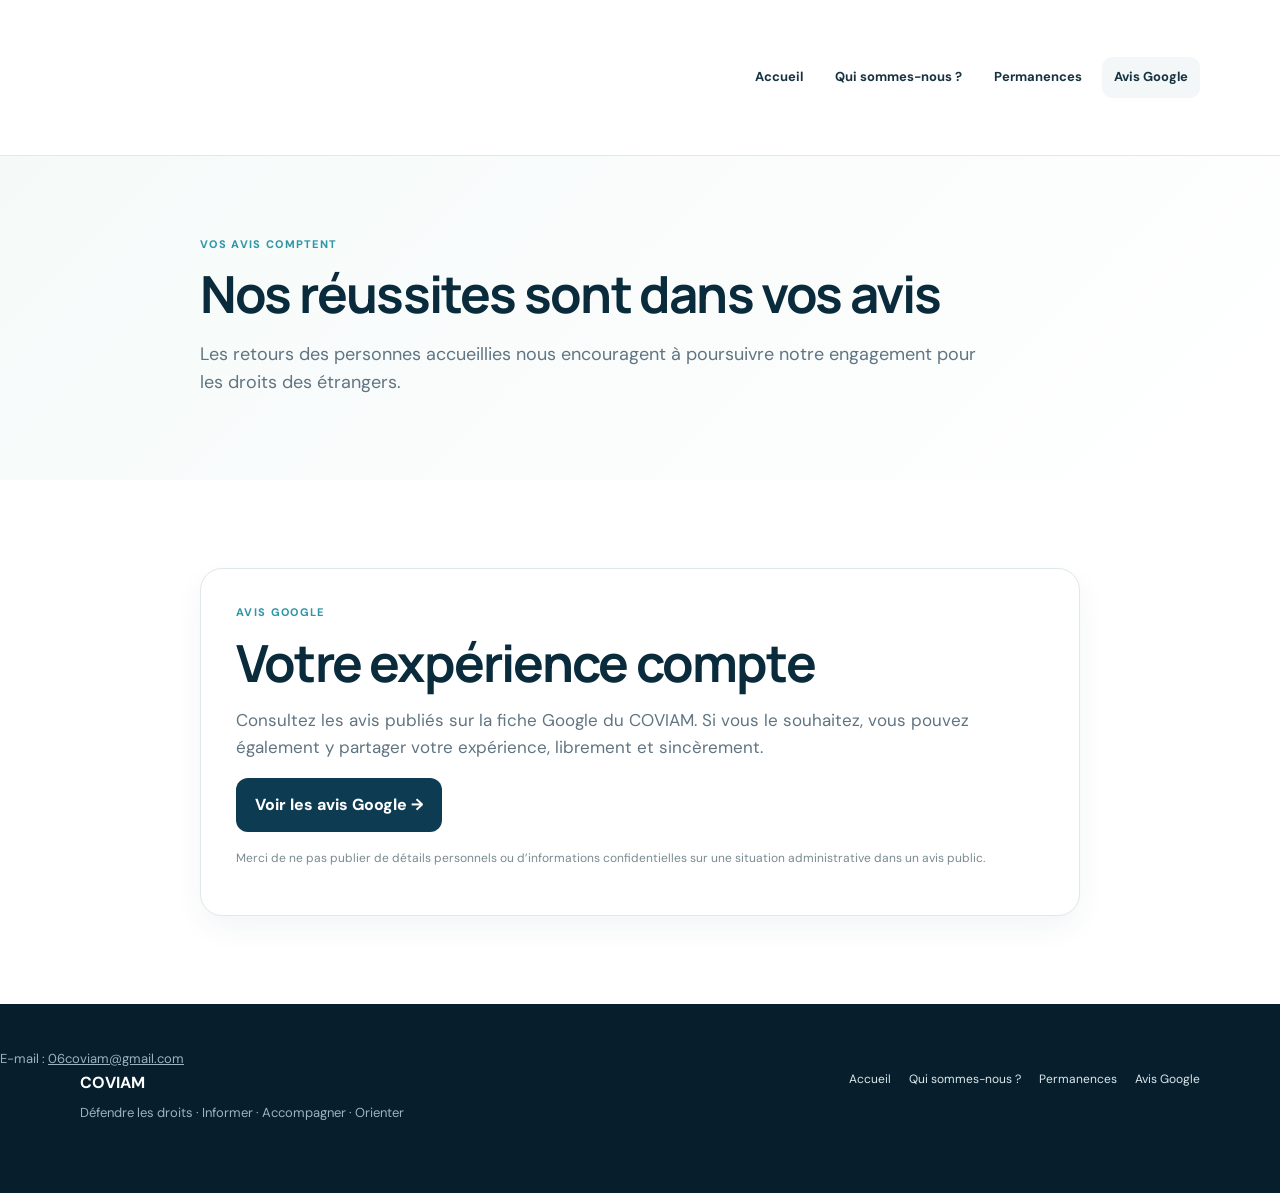
==== avis.html @ aebdeba0 "Créer la page des avis Google du COVIAM" ====
<!doctype html>
<html lang="fr">
<head>
<meta charset="utf-8">
<meta name="viewport" content="width=device-width,initial-scale=1">
<meta name="description" content="Les avis Google sur le COVIAM – Comité de Vigilance des Alpes-Maritimes.">
<meta name="theme-color" content="#0c3b52">
<title>Nos réussites sont dans vos avis – COVIAM</title>
<link rel="stylesheet" href="style.css">
</head>
<body>
<header class="header"><div class="wrap nav">
<a class="brand" href="index.html"><img src="logo-coviam.webp" class="brand-logo" alt="COVIAM – Comité de Vigilance des Alpes-Maritimes"></a>
<button class="burger" id="burger" aria-label="Ouvrir le menu" aria-expanded="false">☰</button>
<nav id="menu"><a href="index.html">Accueil</a><a href="qui-sommes-nous.html">Qui sommes-nous ?</a><a href="permanences.html">Permanences</a><a class="active" href="avis.html">Avis Google</a></nav>
</div></header>
<main>
<section class="page-hero"><div class="wrap narrow">
<p class="eyebrow">Vos avis comptent</p>
<h1>Nos réussites sont dans vos avis</h1>
<p>Les retours des personnes accueillies nous encouragent à poursuivre notre engagement pour les droits des étrangers.</p>
</div></section>
<section class="section"><div class="wrap narrow">
<div class="donor-large">
<p class="kicker">Avis Google</p>
<h2>Votre expérience compte</h2>
<p class="intro">Consultez les avis publiés sur la fiche Google du COVIAM. Si vous le souhaitez, vous pouvez également y partager votre expérience, librement et sincèrement.</p>
<a class="btn primary" href="https://share.google/NiEU6JBV7rTG4fmow" target="_blank" rel="noopener noreferrer">Voir les avis Google →</a>
<p class="small-note">Merci de ne pas publier de détails personnels ou d’informations confidentielles sur une situation administrative dans un avis public.</p>
</div>
</div></section>
</main>
<footer class="footer"><p class="footer-email">E-mail : <a href="mailto:06coviam@gmail.com">06coviam@gmail.com</a></p><div class="wrap footer-grid"><div><b>COVIAM</b><p>Défendre les droits · Informer · Accompagner · Orienter</p></div><div class="footer-nav"><a href="index.html">Accueil</a><a href="qui-sommes-nous.html">Qui sommes-nous ?</a><a href="permanences.html">Permanences</a><a href="avis.html">Avis Google</a></div></div></footer>
<div class="mobile-bar"><a href="permanences.html">📍<span>Permanences</span></a><a href="tel:+33757484401">☎<span>Appeler</span></a><a href="avis.html">★<span>Avis</span></a></div>
<script src="script.js"></script>
</body>
</html>
---- style.css ----
@import url('https://fonts.googleapis.com/css2?family=DM+Sans:wght@400;500;600;700&family=Manrope:wght@700;800&display=swap');
:root{--navy:#0c3b52;--deep:#092b3b;--blue:#176e86;--aqua:#2f96a8;--ink:#173342;--muted:#607582;--line:#dfe8eb;--soft:#f3f7f7;--cream:#fffaf5;--orange:#d77a37}
*{box-sizing:border-box}html{scroll-behavior:smooth}body{margin:0;color:var(--ink);font-family:"DM Sans",Arial,sans-serif;background:#fff;line-height:1.6}a{color:inherit}h1,h2,h3{font-family:Manrope,Arial,sans-serif;line-height:1.1;margin:0}.wrap{width:min(1120px,calc(100% - 40px));margin:auto}.narrow{width:min(880px,calc(100% - 40px))}
.header{position:sticky;top:0;z-index:10;background:rgba(255,255,255,.96);backdrop-filter:blur(12px);border-bottom:1px solid var(--line)}.nav{min-height:78px;display:flex;align-items:center;justify-content:space-between;gap:25px}.brand{display:flex;align-items:center;text-decoration:none}.brand-logo{width:230px;height:auto;display:block}.brand-badge{width:43px;height:43px;border-radius:13px;display:grid;place-items:center;background:var(--navy);color:white;font-weight:800}
.nav nav{display:flex;align-items:center;gap:8px}.nav nav a{padding:10px 12px;text-decoration:none;font-size:13px;font-weight:700;border-radius:10px}.nav nav a:hover,.nav nav a.active{background:var(--soft)}.nav .don-link{background:var(--orange);color:white!important;padding-inline:18px}.burger{display:none;border:0;background:none;font-size:26px;color:var(--navy)}
.hero{background:linear-gradient(135deg,#f6faf9 0%,#fff 58%);padding:95px 0 82px}.hero-grid{display:grid;grid-template-columns:1.35fr .8fr;gap:70px;align-items:center}.eyebrow,.kicker{margin:0;text-transform:uppercase;letter-spacing:.12em;font-size:11px;font-weight:800;color:var(--aqua)}.hero h1{font-size:clamp(44px,6vw,72px);letter-spacing:-.045em;color:var(--deep);margin:14px 0 22px}.hero h1 em{font-style:normal;color:var(--blue)}.lead{font-size:19px;color:var(--muted);max-width:760px}.actions{display:flex;gap:12px;flex-wrap:wrap;margin:28px 0}.btn{display:inline-flex;align-items:center;justify-content:center;text-decoration:none;font-weight:800;border-radius:12px;padding:13px 18px;border:1px solid transparent}.primary{background:var(--navy);color:#fff}.secondary{background:#fff;border-color:var(--line);color:var(--navy)}.light{background:#fff;color:var(--navy)}.donate{background:var(--orange);color:#fff}
.pills{display:flex;gap:10px;flex-wrap:wrap}.pills span{padding:7px 10px;border-radius:999px;background:#e9f4f2;color:#21685f;font-size:11px;font-weight:700}.hero-card{background:#fff;border:1px solid var(--line);border-radius:22px;padding:28px;box-shadow:0 20px 55px rgba(17,54,72,.08)}.status{font-size:12px;font-weight:800;color:#17714e}.status span{display:inline-block;width:8px;height:8px;border-radius:50%;background:#2f9a6d;margin-right:7px}.hero-card h2{font-size:28px;color:var(--deep);margin:15px 0 8px}.hero-card p{color:var(--muted);font-size:14px;margin-top:0}.phone{display:block;text-decoration:none;border:1px solid var(--line);padding:13px;border-radius:13px;margin-top:10px}.phone strong,.phone b{display:block}.phone strong{font-size:12px;color:var(--muted)}.phone b{font-size:17px;color:var(--navy)}.plain-arrow,.map,.phone-inline{display:inline-block;margin-top:15px;color:var(--blue);font-weight:800;font-size:13px;text-decoration:none}.notice{background:#fff4e8;border-top:1px solid #f2dec7;border-bottom:1px solid #f2dec7;padding:16px 0;color:#675546;font-size:13px}.notice.big{padding:20px 22px;border:1px solid #f0ddca;border-radius:16px;margin-bottom:34px}
.section{padding:88px 0}.soft{background:var(--soft)}.section h2,.page-hero h1{font-size:clamp(34px,4vw,53px);letter-spacing:-.035em;color:var(--deep);margin:12px 0 16px}.intro{color:var(--muted);font-size:17px;max-width:850px}.four{display:grid;grid-template-columns:repeat(4,1fr);gap:28px;margin-top:42px}.four article{border-top:1px solid var(--line);padding-top:17px}.four span{font-size:11px;color:var(--aqua);font-weight:900}.four h3{font-size:21px;margin:8px 0}.four p,.cards p,.limits p,.cta-box p,.donor-box p,.list-grid p{color:var(--muted);font-size:14px;margin:0}.head-row{display:flex;justify-content:space-between;align-items:end;gap:30px}.stamp{border:1px solid #bddce1;color:var(--aqua);padding:10px 14px;border-radius:12px;font-weight:900;text-align:center;font-size:12px}.stamp small{color:var(--muted);font-size:9px}.cards{display:grid;grid-template-columns:repeat(3,1fr);gap:16px;margin-top:36px}.cards article,.list-grid article{background:#fff;border:1px solid var(--line);border-radius:18px;padding:23px}.icon{width:38px;height:38px;border-radius:11px;display:grid;place-items:center;background:#e8f2f4;color:var(--blue);font-weight:900}.cards h3{font-size:20px;margin:14px 0 6px}.limits{display:grid;grid-template-columns:1fr 1fr;gap:30px;align-items:center;margin-top:30px;padding:25px;border-radius:18px;background:#fff5e9;border:1px solid #f0dcc6}.limits h3{font-size:24px;margin-top:5px}.cta-box{display:flex;justify-content:space-between;align-items:center;gap:35px;padding:38px;background:var(--navy);border-radius:24px;color:#fff}.cta-box h2,.donor-box h2{color:#fff}.cta-box p,.donor-box p{color:#c6d7df}.donor-box{display:flex;justify-content:space-between;align-items:center;gap:35px;padding:38px;border-radius:24px;background:var(--deep);color:#fff}.donor{padding-top:0}.footer{background:#071f2d;color:#fff;padding:38px 0 70px}.footer-grid{display:flex;justify-content:space-between;gap:40px}.footer p{margin:7px 0 0;color:#9db2bd;font-size:13px}.footer-nav{display:flex;gap:18px;flex-wrap:wrap}.footer-nav a{color:#dce8ed;text-decoration:none;font-size:12px}.footer-bottom{border-top:1px solid rgba(255,255,255,.14);margin-top:28px;padding-top:15px;color:#88a0ad;font-size:11px}.page-hero{padding:80px 0 65px;background:linear-gradient(135deg,#f5faf9,#fff)}.page-hero p:not(.eyebrow){color:var(--muted);font-size:18px;max-width:800px}.facts{display:grid;grid-template-columns:repeat(4,1fr);border-top:1px solid var(--line);margin:40px 0 50px}.facts div{padding:18px 0;border-bottom:1px solid var(--line)}.facts b,.facts span{display:block}.facts b{font-size:11px;color:var(--aqua);text-transform:uppercase;letter-spacing:.1em}.facts span{font-weight:800;margin-top:4px}.list-grid{display:grid;grid-template-columns:repeat(2,1fr);gap:15px;margin-top:25px}.callout{margin-top:32px;padding:20px;border-radius:16px;background:#f8fbfc;border:1px solid #dce8ec}.callout strong{color:var(--navy)}.callout p{margin:5px 0 0;color:var(--muted);font-size:14px}.resources{display:grid;gap:12px;margin-top:34px}.resources a{display:flex;justify-content:space-between;gap:20px;align-items:center;text-decoration:none;padding:20px;border:1px solid var(--line);border-radius:16px}.resources a:hover{border-color:#b9d7dd;transform:translateY(-1px)}.resources small{color:var(--aqua);font-weight:900;letter-spacing:.1em;font-size:10px}.resources h3{font-size:19px;margin:4px 0}.resources p{color:var(--muted);margin:0;font-size:14px}.resources span{font-size:22px;color:var(--blue)}.perm-grid{display:grid;grid-template-columns:repeat(3,1fr);gap:18px}.perm{border:1px solid var(--line);border-radius:20px;padding:24px;box-shadow:0 12px 30px rgba(14,53,71,.05);display:flex;flex-direction:column}.city{font-size:10px;letter-spacing:.11em;font-weight:900;color:var(--aqua)}.perm h2{font-size:27px;margin:11px 0 5px}.address{color:var(--muted);min-height:58px}.schedule{border-block:1px solid var(--line);padding:15px 0;margin:14px 0 17px;display:grid;gap:2px}.schedule small{font-size:9px;letter-spacing:.1em;font-weight:900;color:var(--aqua);margin-top:3px}.schedule b{font-size:14px}.full{width:100%;font-size:13px}.without{padding:10px 0;color:#17714e;font-weight:800;font-size:13px;margin-top:10px}.help-note{margin-top:12px;color:var(--muted);font-size:12px}.donor-large{padding:35px;border:1px solid var(--line);border-radius:22px;background:#fff;box-shadow:0 12px 30px rgba(14,53,71,.05)}.don-placeholder{margin-top:28px;padding:24px;border:2px dashed #cbdde1;border-radius:17px;background:#f7fbfb}.don-placeholder b{color:var(--navy)}.don-placeholder p{color:var(--muted);font-size:14px}.small-note{font-size:12px;color:#7a8a91;margin-top:17px}.job-list{display:grid;grid-template-columns:repeat(2,1fr);gap:10px;margin:30px 0}.job-list div{border:1px solid var(--line);border-radius:12px;padding:12px 14px;background:#fff;font-weight:600;font-size:14px}.mobile-bar{display:none}
@media(max-width:900px){.hero-grid{grid-template-columns:1fr}.four{grid-template-columns:repeat(2,1fr)}.cards,.perm-grid{grid-template-columns:repeat(2,1fr)}.head-row,.cta-box,.donor-box,.footer-grid{flex-direction:column;align-items:flex-start}.limits{grid-template-columns:1fr}}
@media(max-width:720px){.wrap,.narrow{width:min(100% - 28px,680px)}.nav{min-height:70px}.brand-logo{width:190px}.burger{display:block}.nav nav{display:none;position:absolute;left:0;right:0;top:70px;background:#fff;padding:12px 14px 18px;border-bottom:1px solid var(--line);box-shadow:0 20px 35px rgba(8,44,62,.08);flex-direction:column;align-items:stretch}.nav nav.open{display:flex}.nav nav a{padding:12px 13px}.hero{padding:68px 0}.hero h1{font-size:45px}.section{padding:70px 0}.four,.cards,.perm-grid,.list-grid,.facts,.job-list{grid-template-columns:1fr}.facts{margin-top:28px}.cta-box,.donor-box{padding:27px}.mobile-bar{position:fixed;left:10px;right:10px;bottom:10px;z-index:20;display:grid;grid-template-columns:1fr 1fr 1fr;background:rgba(7,31,45,.98);border-radius:15px;padding:6px;box-shadow:0 18px 50px rgba(0,0,0,.24)}.mobile-bar a{text-decoration:none;color:white;text-align:center;font-size:10px;font-weight:800;padding:7px}.mobile-bar a span{display:block}.footer{padding-bottom:100px}.page-hero{padding:65px 0 50px}.resources a{align-items:flex-start}}

.perm-photo{margin:6px 0 12px}.perm-photo img{display:block;width:100%;height:auto;border:1px solid var(--line);border-radius:12px}.perm-photo figcaption{margin-top:7px;color:var(--muted);font-size:11px;line-height:1.45}
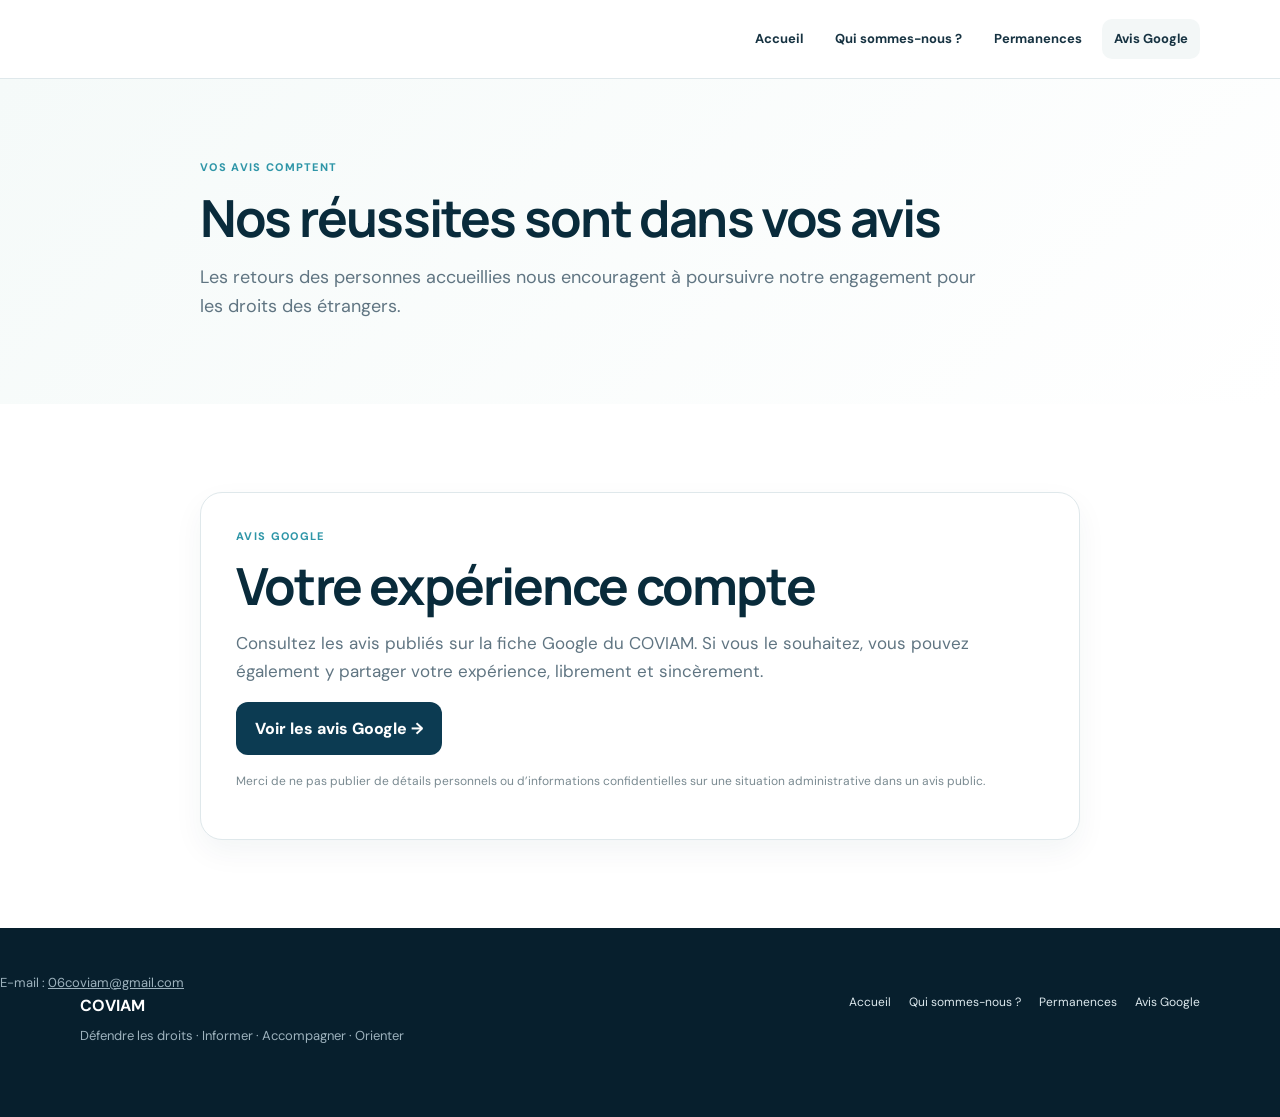
==== commit dcd86806: "Utiliser le nouveau logo dessiné du COVIAM" ====
--- a/avis.html
+++ b/avis.html
@@ -10,7 +10,7 @@
 </head>
 <body>
 <header class="header"><div class="wrap nav">
-<a class="brand" href="index.html"><img src="logo-coviam.webp" class="brand-logo" alt="COVIAM – Comité de Vigilance des Alpes-Maritimes"></a>
+<a class="brand" href="index.html"><img src="logo-coviam.jpg" class="brand-logo" alt="COVIAM – Comité de Vigilance des Alpes-Maritimes"></a>
 <button class="burger" id="burger" aria-label="Ouvrir le menu" aria-expanded="false">☰</button>
 <nav id="menu"><a href="index.html">Accueil</a><a href="qui-sommes-nous.html">Qui sommes-nous ?</a><a href="permanences.html">Permanences</a><a class="active" href="avis.html">Avis Google</a></nav>
 </div></header>
